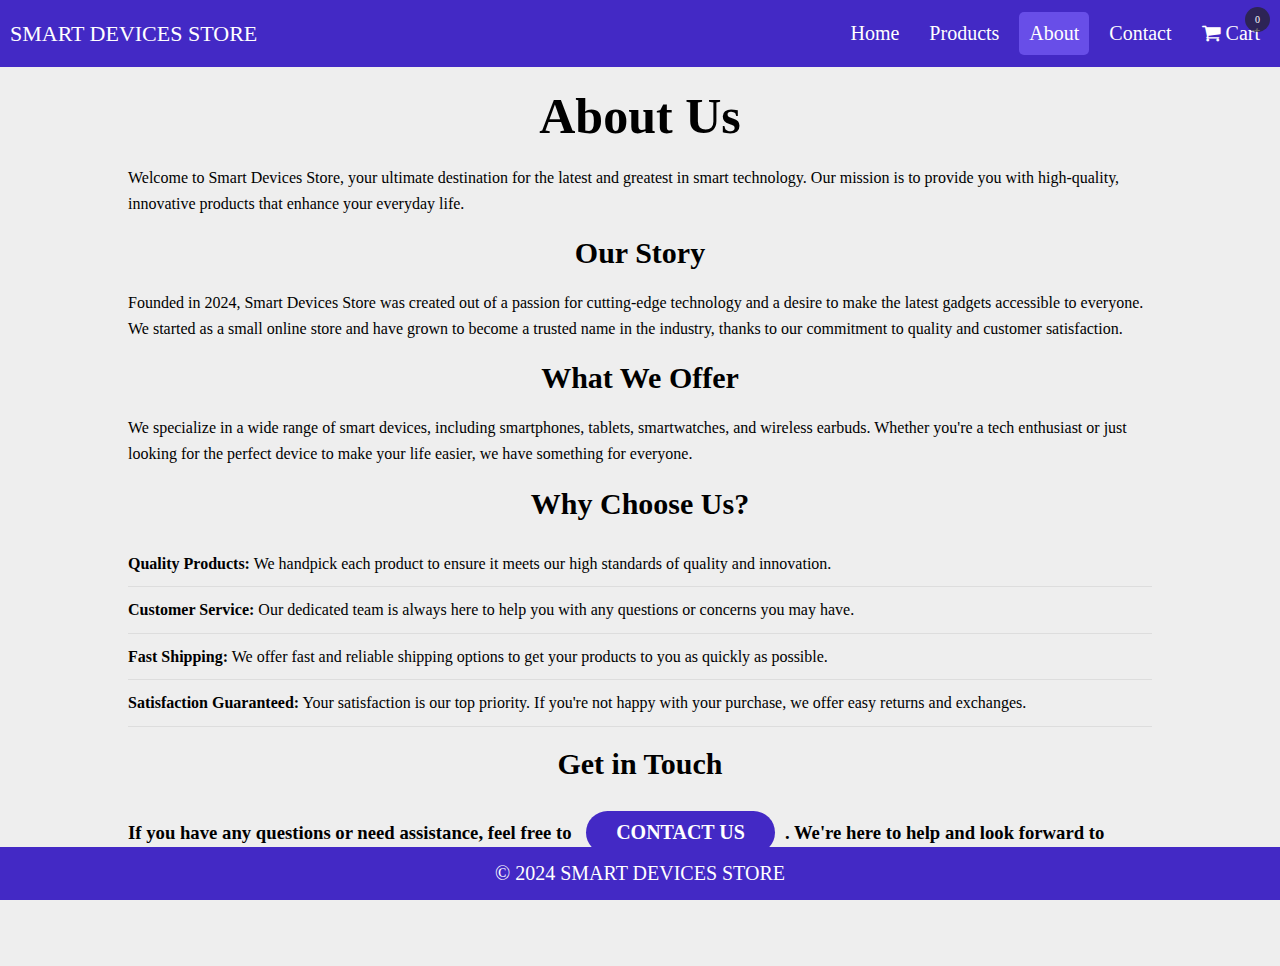
==== about.html @ 88cd7a5f "this is a front end project built using js." ====
<!DOCTYPE html>
<html lang="en">
  <head>
    <meta charset="UTF-8" />
    <meta name="viewport" content="width=device-width, initial-scale=1.0" />
    <link
      rel="stylesheet"
      href="https://cdnjs.cloudflare.com/ajax/libs/font-awesome/4.7.0/css/font-awesome.min.css"
    />
    <link rel="stylesheet" href="styles.css" />
    <title>Smart Devices Store</title>
  </head>
  <body>
    <header>
      <p><a href="index.html">Smart Devices Store</a></p>
      <nav>
        <span class="icon" id="menu-icon">
          <span></span>
          <span></span>
          <span></span>
        </span>
        <ul id="nav-menu">
          <li><a href="index.html">Home</a></li>
          <li class="dropdown-toggle">
            <a href="#">Products</a>
            <ul class="dropdown-menu">
              <li><a href="./products/phones.html">Phones</a></li>
              <li><a href="./products/tablets.html">Tablets</a></li>
              <li><a href="./products/watches.html">Watches</a></li>
              <li><a href="./products/airpods.html">Airpods</a></li>
            </ul>
          </li>
          <li class="active"><a href="about.html">About</a></li>
          <li><a href="contact.html">Contact</a></li>
          <li>
            <a href="cart.html" id="cart">
              <i class="fa fa-shopping-cart"> Cart</i>
              <span id="cart-count">0</span>
            </a>
          </li>
        </ul>
      </nav>
    </header>

    <main>
      <section class="about-us">
        <h1>About Us</h1>
        <p>
          Welcome to Smart Devices Store, your ultimate destination for the
          latest and greatest in smart technology. Our mission is to provide you
          with high-quality, innovative products that enhance your everyday
          life.
        </p>
        <h2>Our Story</h2>
        <p>
          Founded in 2024, Smart Devices Store was created out of a passion for
          cutting-edge technology and a desire to make the latest gadgets
          accessible to everyone. We started as a small online store and have
          grown to become a trusted name in the industry, thanks to our
          commitment to quality and customer satisfaction.
        </p>
        <h2>What We Offer</h2>
        <p>
          We specialize in a wide range of smart devices, including smartphones,
          tablets, smartwatches, and wireless earbuds. Whether you're a tech
          enthusiast or just looking for the perfect device to make your life
          easier, we have something for everyone.
        </p>
        <h2>Why Choose Us?</h2>
        <ul>
          <li>
            <strong>Quality Products:</strong> We handpick each product to
            ensure it meets our high standards of quality and innovation.
          </li>
          <li>
            <strong>Customer Service:</strong> Our dedicated team is always here
            to help you with any questions or concerns you may have.
          </li>
          <li>
            <strong>Fast Shipping:</strong> We offer fast and reliable shipping
            options to get your products to you as quickly as possible.
          </li>
          <li>
            <strong>Satisfaction Guaranteed:</strong> Your satisfaction is our
            top priority. If you're not happy with your purchase, we offer easy
            returns and exchanges.
          </li>
        </ul>
        <h2>Get in Touch</h2>
        <h3>
          If you have any questions or need assistance, feel free to
          <a href="contact.html" class="btn">contact us</a>. We're here to help and look
          forward to serving you!
        </h3>
      </section>
    </main>
    <footer>
      <p>&copy; 2024 Smart Devices Store</p>
    </footer>
    <script src="script.js"></script>
  </body>
</html>
---- styles.css ----
* {
  box-sizing: border-box;
  margin: 0;
  padding: 0;
}
body {
  font-family: "Segoe UI", Tahoma;
  background-color: #eee;
}
ul {
  list-style: none;
}
a {
  text-decoration: none;
}
/* header */
header {
  background-color: #4329c5;
  color: white;
  padding: 10px;
  text-align: center;
  display: flex;
  justify-content: space-between;
  align-items: center;
  height: 67px;
}
header p a {
  font-size: 22px;
  text-transform: uppercase;
}
nav ul {
  display: flex;
  justify-content: space-between;
  gap: 10px;
}
nav ul li {
  padding: 10px;
  border-radius: 5px;
  transition: 0.3s;
}
a,
i {
  color: white;
  font-size: 20px;
}
nav ul li:hover,
nav ul li.active {
  background-color: #684ee8;
}
.dropdown-toggle {
  position: relative;
}
.dropdown-menu {
  position: absolute;
  background-color: #3c27a8;
  display: none; /* Initially hidden */
  padding: 10px;
  border-radius: 5px;
  width: 200px;
  top: 100%;
  left: -50%;
  z-index: 11;
}
.dropdown-menu.show,
.dropdown-toggle:hover .dropdown-menu {
  display: block;
  left: 50%;
  transform: translateX(-50%);
}
/* collabs the nav bar when the screen is less that 992 px width */
@media (max-width: 792px) {
  header nav .icon {
    display: flex;
    flex-wrap: wrap;
    width: 30px;
    justify-content: flex-end;
    cursor: pointer;
    height: 60px;
    align-content: center;
    transition: 0.3s;
  }
  header nav .icon span {
    background-color: #fff;
    margin-bottom: 5px;
    height: 3px;
  }
  header nav .icon span:first-child,
  header nav .icon span:last-child {
    width: 100%;
  }
  header nav .icon span:nth-child(2) {
    width: 60%;
    transition: 0.3s;
  }
  header nav .icon:hover span:nth-child(2) {
    width: 100%;
  }
  #nav-menu {
    display: none;
    flex-direction: column;
    position: absolute;
    top: 50px;
    right: 0;
    width: 100%;
    background-color: #221660;
  }
  #nav-menu.show,
  header nav .icon:hover ~ #nav-menu {
    display: flex;
  }
  nav ul li {
    width: 100%;
    text-align: center;
  }
  nav ul li a {
    color: white;
    font-size: 20px;
    display: block;
    padding: 10px;
  }
  nav ul li:hover {
    background-color: #684ee8;
  }
}

#cart {
  position: relative;
}
#cart-count {
  position: absolute;
  width: 25px;
  height: 25px;
  background-color: #232222ad;
  border-radius: 50%;
  top: -15px;
  right: -10px;
  font-size: 10px;
  display: flex;
  justify-content: center;
  align-items: center;
}
/* header end */
/* #cart::after{
  content: "10";
  position: absolute;
  width: 25px;
  height: 25px;
  background-color: #2322225b;
  border-radius: 50%;
  top: -15px;
  right: -15px;
  font-size: 10px;
  display: flex;
  justify-content: center; 
  align-items: center;
} */
main {
  width: 80%;
  margin: 20px auto 50px;
}
/* home page start */
main .hero {
  text-align: center;
  line-height: 2;
}
main .hero h1 {
  font-size: 40px;
  text-transform: uppercase;
}
main .hero p {
  font-size: 20px;
}
.btn {
  margin: 10px;
  padding: 10px 30px;
  background-color: #4329c5;
  border-radius: 50px;
  display: inline-block;
  text-transform: uppercase;
  transition: 0.3s;
  cursor: pointer;
  color: white;
  border: none;
}
.btn:hover {
  background-color: #2e1f8a;
  letter-spacing: 1px;
  transform: scale(1.1);
}
/* Featured Products */
.featured-products {
  padding: 20px;
  background-color: #f9f9f9;
  border-radius: 10px;
  text-align: center;
}
.product-category {
  margin-bottom: 10px;
  padding: 10px;
  border-radius: 10px;
  background-color: #f0eeee94;
}
.product-grid {
  margin-top: 10px;
  display: grid;
  gap: 20px;
  grid-template-columns: repeat(auto-fit, minmax(200px, 1fr));
  justify-content: center;
}
.product-item {
  border: 1px solid #ddd;
  border-radius: 5px;
  padding: 10px;
  background-color: #fff;
  max-width: 100%;
  display: flex;
  flex-direction: column;
  justify-content: space-between;
  transition: transform 0.3s;
}
.product-item:hover {
  transform: scale(1.05);
}
.product-item img {
  width: 100%;
  height: auto;
  border-radius: 10px;
  margin-bottom: 10px;
}
/* Promotional Banner */
.promo-banner {
  padding: 20px;
  background-color: #ffcc00;
  text-align: center;
  border-radius: 10px;
  line-height: 2;
}
.promo-banner h2 {
  color: #333;
}
.promo-banner p {
  color: #555;
}
/* Customer Testimonials */
.testimonials {
  padding: 20px;
  background-color: #f1f1f1;
  text-align: center;
}
.testimonial {
  margin-bottom: 20px;
}
.testimonial p {
  font-style: italic;
  color: #666;
}
/* Newsletter Signup */
.newsletter-signup {
  padding: 20px;
  background-color: #eef;
  text-align: center;
}
.newsletter-signup form {
  display: flex;
  flex-direction: column;
  align-items: center;
}
.newsletter-signup input[type="email"] {
  padding: 10px;
  margin-bottom: 10px;
  border: 1px solid #ddd;
  border-radius: 5px;
  width: 100%;
  max-width: 300px;
}
.newsletter-signup button[type="submit"] {
  padding: 10px 20px;
  background-color: #007bff;
  color: #fff;
  border: none;
  border-radius: 5px;
  cursor: pointer;
}
.newsletter-signup button[type="submit"]:hover {
  background-color: #0056b3;
}
/* home page end */
/* about us page */
.about-us {
  margin-bottom: 80px;
}
.about-us h1 {
  text-align: center;
  font-size: 50px;
  margin-bottom: 20px;
}
.about-us h2 {
  text-align: center;
  font-size: 30px;
  margin-bottom: 20px;
}
.about-us p,
.about-us ul {
  margin-bottom: 20px;
  font-family: 30px;
  line-height: 1.6;
}
.about-us ul {
  list-style: none;
  padding: 0;
}
.about-us ul li {
  padding: 10px 0;
  border-bottom: 1px solid #ddd;
}
/* about us page end */
/* contact us page */
.contact-us h1 {
  text-align: center;
  margin-bottom: 20px;
}
.contact-us p,
.contact-us ul {
  margin-bottom: 20px;
}
.contact-us ul {
  list-style: none;
  padding: 0;
}
.contact-us ul li {
  padding: 10px 0;
  border-bottom: 1px solid #ddd;
}
.contact-us form {
  display: flex;
  flex-direction: column;
}
.contact-us label {
  margin-bottom: 5px;
}
.contact-us input,
.contact-us textarea {
  padding: 10px;
  margin-bottom: 10px;
  border: 1px solid #ddd;
  border-radius: 5px;
}
.contact-us button {
  padding: 10px 20px;
  background-color: #007bff;
  color: #fff;
  border: none;
  border-radius: 5px;
  cursor: pointer;
}
.contact-us button:hover {
  background-color: #0056b3;
}
/* contact us page end */
/* cart page */
.cart {
  text-align: center;
}
.cart-table {
  width: 100%;
  border-collapse: collapse;
  margin-bottom: 20px;
}
.cart-table th,
.cart-table td {
  border: 1px solid #ddd;
  padding: 10px;
}
.cart-table th {
  background-color: #f2f2f2;
}
.cart-table img {
  width: 50px;
  height: auto;
  margin-right: 10px;
}
.cart-table input[type="number"] {
  width: 60px;
  padding: 5px;
  text-align: center;
}
.btn-remove {
  padding: 5px 10px;
  background-color: #d9534f;
  color: #fff;
  border: none;
  cursor: pointer;
}
.btn-remove:hover {
  background-color: #c9302c;
}
.cart-total {
  text-align: right;
  margin-top: 20px;
}
.btn-checkout {
  padding: 10px 20px;
  background-color: #5cb85c;
  color: #fff;
  border: none;
  cursor: pointer;
}
.btn-checkout:hover {
  background-color: #4cae4c;
}
/* cart page end */
/* Quick View Modal Styles */
.quick-view-modal {
  display: flex;
  justify-content: center;
  align-items: center;
  position: fixed;
  top: 0;
  left: 0;
  width: 100%;
  height: 100%;
  background-color: rgba(0, 0, 0, 0.5);
  z-index: 1000;
}

.quick-view-content {
  position: relative;
  background-color: #fff;
  padding: 20px;
  border-radius: 10px;
  width: 80%;
  max-width: 500px;
  text-align: center;
}

.close-btn {
  position: absolute;
  top: 0px;
  right: 10px;
  font-size: 50px;
  cursor: pointer;
}

.quick-view-content img {
  width: 90%;
  height: auto;
  border-radius: 10px;
}

.quick-view-content h2 {
  margin: 20px 0;
}

.quick-view-content p {
  margin: 10px 0;
}

.quick-view-content label {
  margin-right: 10px;
}

#quantity {
  width: 60px;
  padding: 5px;
  text-align: center;
  margin-bottom: 20px;
  margin-right: 10px;
}

.btn-add-to-cart {
  padding: 10px 20px;
  background-color: #007bff;
  color: #fff;
  border: none;
  cursor: pointer;
  border-radius: 50px;
  transition: 0.3s;
}

.btn-add-to-cart:hover {
  background-color: #0056b3;
  transform: scale(1.1);
  letter-spacing: 1px;
}
/* Quick View Modal Styles End */
/* Footer */
footer {
  background-color: #4329c5;
  color: white;
  text-align: center;
  padding: 15px;
  position: fixed;
  left: 0;
  bottom: 0;
  width: 100%;
}
footer p {
  font-size: 20px;
  text-transform: uppercase;
}
/* responsive */
/* showing two devices per row for tablets screens */
@media (max-width: 992px) {
  .product-grid {
    grid-template-columns: repeat(2, 1fr);
  }
}
/* showing only one device per row for phones screens */
@media (max-width: 599px) {
  .product-grid {
    grid-template-columns: 1fr;
  }
}
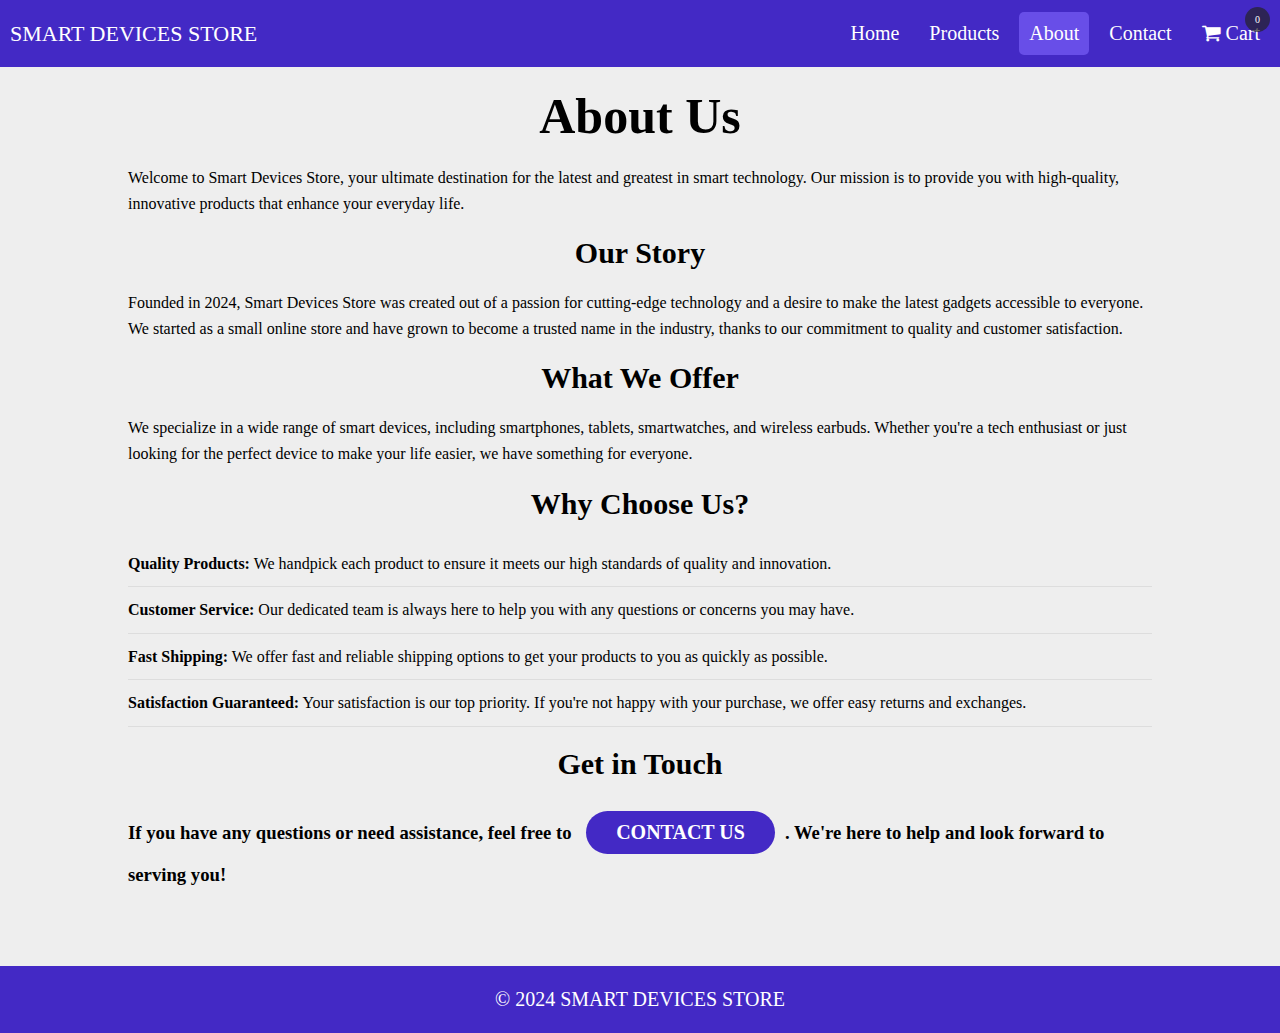
==== commit bc133608: "feat: update links to point to the new cart location" ====
--- a/about.html
+++ b/about.html
@@ -33,7 +33,7 @@
           <li class="active"><a href="about.html">About</a></li>
           <li><a href="contact.html">Contact</a></li>
           <li>
-            <a href="cart.html" id="cart">
+            <a href="./cart/cart.html" id="cart">
               <i class="fa fa-shopping-cart"> Cart</i>
               <span id="cart-count">0</span>
             </a>
--- a/styles.css
+++ b/styles.css
@@ -14,15 +14,22 @@
   text-decoration: none;
 }
 /* header */
-header {
+header,
+footer {
   background-color: #4329c5;
   color: white;
-  padding: 10px;
-  text-align: center;
-  display: flex;
+  text-align: center;
+  height: 67px;
+  width: 100%;
+}
+header {
   justify-content: space-between;
   align-items: center;
-  height: 67px;
+  display: flex;
+  position: sticky;
+  top: 0px;
+  padding: 10px;
+  z-index: 10;
 }
 header p a {
   font-size: 22px;
@@ -72,18 +79,23 @@
   header nav .icon {
     display: flex;
     flex-wrap: wrap;
-    width: 30px;
+    width: 40px;
     justify-content: flex-end;
     cursor: pointer;
-    height: 60px;
     align-content: center;
+    padding: 5px;
+    border: 1px solid #ffffff53;
+    border-radius: 5px;
     transition: 0.3s;
   }
   header nav .icon span {
     background-color: #fff;
+    height: 2px;
+  }
+  header nav .icon span:not(:last-child) {
     margin-bottom: 5px;
-    height: 3px;
-  }
+  }
+
   header nav .icon span:first-child,
   header nav .icon span:last-child {
     width: 100%;
@@ -104,8 +116,7 @@
     width: 100%;
     background-color: #221660;
   }
-  #nav-menu.show,
-  header nav .icon:hover ~ #nav-menu {
+  #nav-menu.show {
     display: flex;
   }
   nav ul li {
@@ -157,18 +168,43 @@
 main {
   width: 80%;
   margin: 20px auto 50px;
+  min-height: calc(80vh);
 }
 /* home page start */
-main .hero {
+.landing {
+  background-image: url("./images/landing.webp");
+  background-repeat: no-repeat;
+  background-size: cover;
+  background-position: center;
+  height: 100vh;
   text-align: center;
   line-height: 2;
-}
-main .hero h1 {
+  display: flex;
+  flex-direction: column;
+  align-items: center;
+  padding: 50px;
+  position: relative;
+}
+.landing::after {
+  content: "";
+  position: absolute;
+  width: 100%;
+  height: 100%;
+  top: 0;
+  right: 0;
+  background-color: rgba(0, 0, 0, 0.4);
+}
+.landing h1 {
   font-size: 40px;
   text-transform: uppercase;
-}
-main .hero p {
+  margin: 100px 0;
+  z-index: 1;
+}
+.landing p {
   font-size: 20px;
+  color: #fff;
+  z-index: 1;
+  margin-bottom: 150px;
 }
 .btn {
   margin: 10px;
@@ -181,11 +217,29 @@
   cursor: pointer;
   color: white;
   border: none;
+  z-index: 1;
 }
 .btn:hover {
   background-color: #2e1f8a;
   letter-spacing: 1px;
   transform: scale(1.1);
+}
+@media (max-width: 792px) {
+  .landing h1 {
+    font-size: 20px;
+    margin: 0;
+  }
+  .landing p {
+    font-size: 20px;
+    color: #fff;
+    z-index: 1;
+    margin-bottom: 0px;
+  }
+  .btn {
+    padding: 10px 20px;
+    width: 100%;
+    font-size: 15px;
+  }
 }
 /* Featured Products */
 .featured-products {
@@ -362,9 +416,9 @@
   text-align: center;
 }
 .cart-table {
-  width: 100%;
+  width: 90%;
   border-collapse: collapse;
-  margin-bottom: 20px;
+  margin: 0 auto 20px;
 }
 .cart-table th,
 .cart-table td {
@@ -409,6 +463,64 @@
   background-color: #4cae4c;
 }
 /* cart page end */
+/* checkout page start */
+/* Checkout Page Styles */
+.checkout h1,
+.checkout h2 {
+  text-align: center;
+}
+
+.checkout form {
+  display: flex;
+  flex-direction: column;
+  max-width: 600px;
+  margin: 0 auto;
+}
+
+.checkout label {
+  margin-top: 10px;
+}
+
+.checkout input {
+  padding: 10px;
+  margin-top: 5px;
+  border: 1px solid #ddd;
+  border-radius: 5px;
+  width: 100%;
+}
+
+.btn-checkout {
+  padding: 10px 20px;
+  background-color: #007bff;
+  color: #fff;
+  border: none;
+  cursor: pointer;
+  border-radius: 5px;
+  margin-top: 20px;
+}
+
+.btn-checkout:hover {
+  background-color: #0056b3;
+}
+
+#order-summary {
+  margin-top: 20px;
+  padding: 10px;
+  border: 1px solid #ddd;
+  border-radius: 5px;
+  background-color: #f9f9f9;
+}
+
+.order-item {
+  margin-bottom: 10px;
+}
+
+.order-total {
+  font-weight: bold;
+  margin-top: 20px;
+  text-align: right;
+}
+/* checkout page end */
 /* Quick View Modal Styles */
 .quick-view-modal {
   display: flex;
@@ -442,8 +554,8 @@
 }
 
 .quick-view-content img {
-  width: 90%;
-  height: auto;
+  height: 200px;
+  width: auto;
   border-radius: 10px;
 }
 
@@ -485,14 +597,11 @@
 /* Quick View Modal Styles End */
 /* Footer */
 footer {
-  background-color: #4329c5;
-  color: white;
-  text-align: center;
-  padding: 15px;
-  position: fixed;
-  left: 0;
+  /* position: fixed;
   bottom: 0;
-  width: 100%;
+  left: 0; */
+  z-index: 10;
+  align-content: center;
 }
 footer p {
   font-size: 20px;
